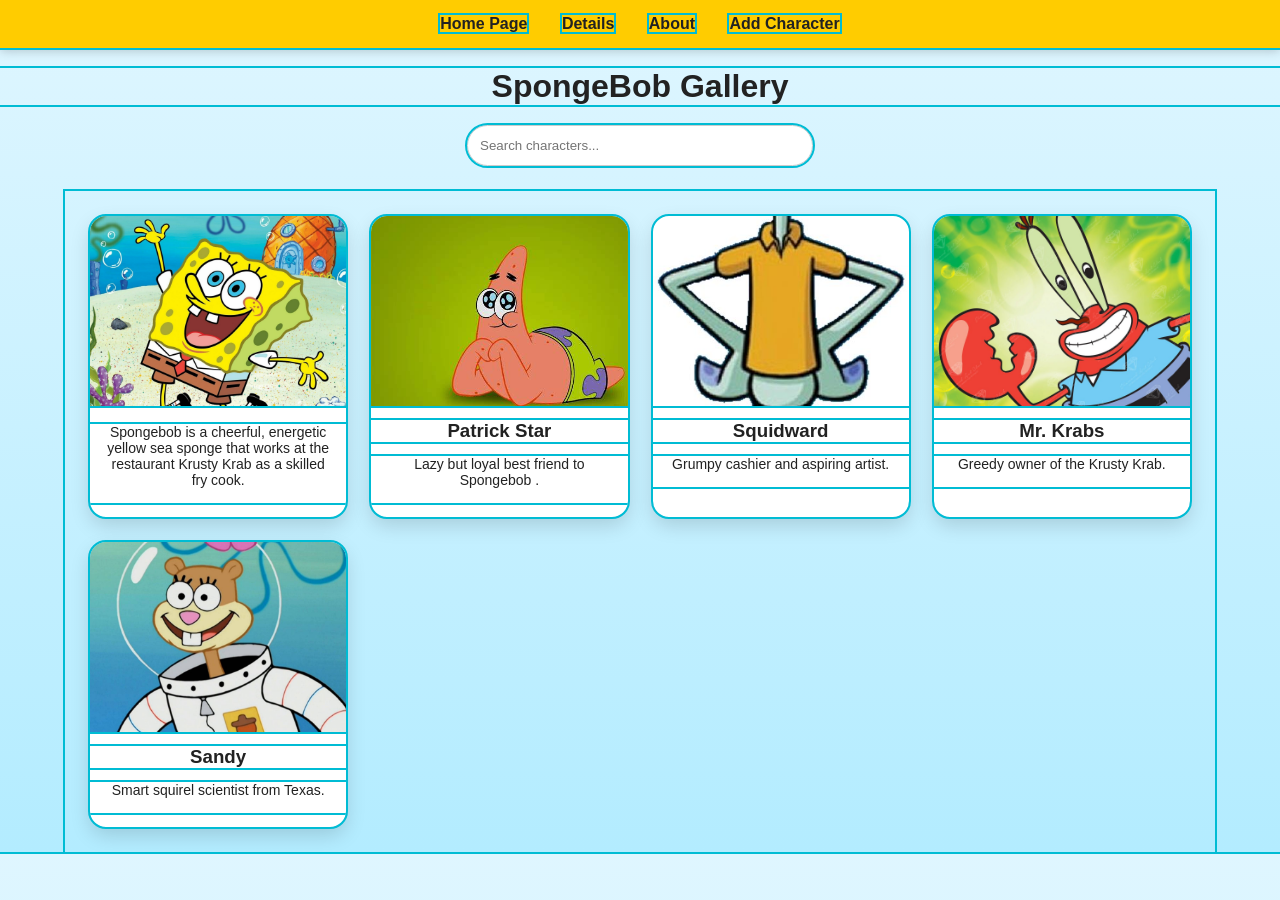
==== index.html @ 71a79940 "the final updates" ====
<!DOCTYPE html>
<html lang = "en">
<head>
    <meta charset="UTF-8">
    <meta name="viewport" content="width=device-width, initial-scale=1.0">
    <title>SpongeBob Gallery</title>
    <link rel="stylesheet" href="style.css">
    
</head>

<body>

<nav> 
    <a href ="index.html">Home Page</a>
    <a href ="details.html">Details</a>
    <a href ="about.html">About</a>
    <a href ="new-character-form.html">Add Character</a>
</nav>

    <h1> SpongeBob Gallery  </h1>

    <!-- SEARCH BAR -->
     <input type = "text" placeholder="Search characters...">

    <!-- GRID START -->
      <div class="gallery">

      <div class="card">
        <img src = "images/spongebob.jpg" alt = "SpongeBob">
        <p> Spongebob  is a cheerful, energetic yellow sea sponge that works at the restaurant Krusty Krab as a skilled fry cook.  </p>
    </div>

    <div class ="card">
        <img src="images/Patrick.jpg" alt="Patrick">
        <h3>Patrick Star </h3>
        <p>Lazy but loyal best friend to Spongebob .</p>
    </div>

    <div class="card">
        <img src="images/Squidward.jpg" alt="Squidward">
        <h3>Squidward</h3>
        <p>Grumpy cashier and aspiring artist.</p>
    </div>

    <div class="card">
        <img src="images/mrkrabs.jpg" alt="Mr Krabs">
        <h3>Mr. Krabs</h3>
        <p>Greedy owner of the Krusty Krab.</p>
    </div>

      <div class="card">
        <img src="images/sandy.jpg" alt="Sandy">
        <h3>Sandy</h3>
        <p>Smart squirel scientist from Texas.</p>
    </div>

   
   </div>

</body>
</html>
---- style.css ----
*{
     outline: 2px solid #00bcd4 !important;
  }


body {
    margin: 0;
    font-family: "Arial", sans-serif;
    background: linear-gradient(to bottom, #dff6ff, #b3ecff);
    color: #222;
}

/* NAVBAR */
nav {
    background: #ffcc00;
    padding: 15px;
    text-align: center;
    box-shadow: 0 3px 10px rgba(0,0,0,0.2);
}

nav a {
    margin: 0 15px;
    text-decoration: none;
    font-weight: bold;
    color: #222;
    transition: 0.2s;
}

nav a:hover {
    color: white;
}

/* TITLE */
h1 {
    text-align: center;
    margin: 20px 0;
    font-size: 32px;
}

/* SEARCH BAR */
input[type="text"] {
    display: block;
    margin: 10px auto 25px;
    padding: 12px;
    width: 320px;
    border-radius: 25px;
    border: 1px solid #ccc;
    outline: none;
}

/* GRID */
.gallery {
    display: grid;
    grid-template-columns: repeat(auto-fit, minmax(230px, 1fr));
    gap: 25px;
    padding: 25px;
    max-width: 1100px;
    margin: auto;
}

/* CARD */
.card {
    background: white;
    border-radius: 16px;
    overflow: hidden;
    box-shadow: 0 8px 20px rgba(0,0,0,0.15);
    transition: transform 0.25s ease, box-shadow 0.25s ease;
}

.card:hover {
    transform: translateY(-8px);
    box-shadow: 0 12px 30px rgba(0,0,0,0.25);
}

/* IMAGE */
.card img {
    width: 100%;
    height: 190px;
    object-fit: cover;
}

/* TEXT */
.card h3 {
    margin: 10px 0 5px;
    text-align: center;
}

.card p {
    padding: 0 12px 15px;
    font-size: 14px;
    text-align: center;
}

/* FORM PAGE */
form {
    background: white;
    max-width: 420px;
    margin: 30px auto;
    padding: 20px;
    border-radius: 16px;
    box-shadow: 0 8px 20px rgba(0,0,0,0.15);
}

input, textarea {
    width: 100%;
    margin: 10px 0;
    padding: 10px;
    border-radius: 10px;
    border: 1px solid #ccc;
}

button {
    background: #ffcc00;
    border: none;
    padding: 12px;
    width: 100%;
    font-weight: bold;
    border-radius: 10px;
    cursor: pointer;
    transition: 0.2s;
}

button:hover {
    background: #e6b800;
}
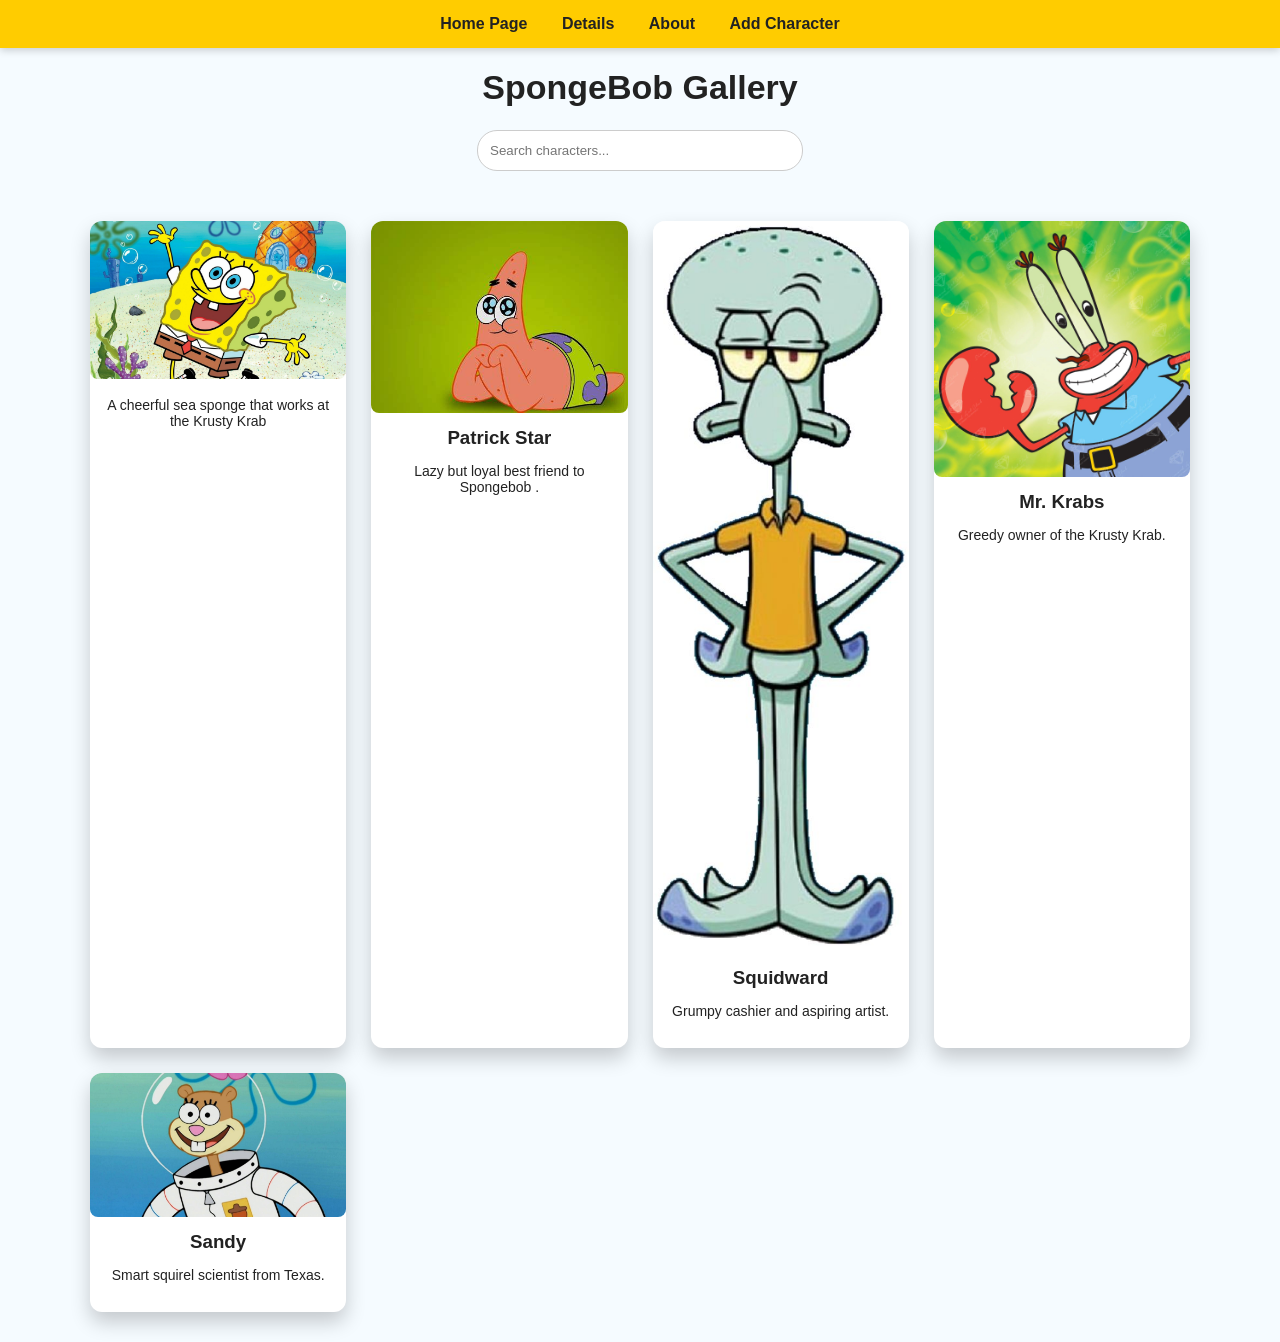
==== commit 20a1d091: "Fixed the updated htmls and css" ====
--- a/index.html
+++ b/index.html
@@ -27,7 +27,7 @@
 
       <div class="card">
         <img src = "images/spongebob.jpg" alt = "SpongeBob">
-        <p> Spongebob  is a cheerful, energetic yellow sea sponge that works at the restaurant Krusty Krab as a skilled fry cook.  </p>
+        <p> A cheerful sea sponge that works at the Krusty Krab  </p>
     </div>
 
     <div class ="card">
--- a/style.css
+++ b/style.css
@@ -1,12 +1,9 @@
-  *{
-     outline: 2px solid #00bcd4 !important;
-  }
-
+  
 
 body {
     margin: 0;
-    font-family: "Arial", sans-serif;
-    background: linear-gradient(to bottom, #dff6ff, #b3ecff);
+    font-family: Arial, sans-serif;
+    background: #f5fbff;
     color: #222;
 }
 
@@ -15,15 +12,15 @@
     background: #ffcc00;
     padding: 15px;
     text-align: center;
-    box-shadow: 0 3px 10px rgba(0,0,0,0.2);
+    font-weight: bold;
+    box-shadow: 0 2px 8px rgba(0,0,0,0.2);
 }
 
 nav a {
     margin: 0 15px;
     text-decoration: none;
-    font-weight: bold;
+    font-weight:bold;
     color: #222;
-    transition: 0.2s;
 }
 
 nav a:hover {
@@ -33,27 +30,26 @@
 /* TITLE */
 h1 {
     text-align: center;
-    margin: 20px 0;
-    font-size: 32px;
+    margin-top: 20px;
+    font-size: 34px;
 }
 
 /* SEARCH BAR */
 input[type="text"] {
     display: block;
-    margin: 10px auto 25px;
+    margin: 20px auto;
     padding: 12px;
-    width: 320px;
-    border-radius: 25px;
+    width: 300px;
+    border-radius: 20px;
     border: 1px solid #ccc;
-    outline: none;
 }
 
 /* GRID */
 .gallery {
     display: grid;
-    grid-template-columns: repeat(auto-fit, minmax(230px, 1fr));
+    grid-template-columns: repeat(auto-fit, minmax(240px, 1fr));
     gap: 25px;
-    padding: 25px;
+    padding: 30px;
     max-width: 1100px;
     margin: auto;
 }
@@ -61,65 +57,31 @@
 /* CARD */
 .card {
     background: white;
-    border-radius: 16px;
+    border-radius: 12px;
     overflow: hidden;
-    box-shadow: 0 8px 20px rgba(0,0,0,0.15);
-    transition: transform 0.25s ease, box-shadow 0.25s ease;
+    box-shadow: 0 10px 20px rgba(0,0,0,0.2);
+    transition: 0.3s ease;
 }
 
 .card:hover {
     transform: translateY(-8px);
-    box-shadow: 0 12px 30px rgba(0,0,0,0.25);
 }
 
 /* IMAGE */
 .card img {
     width: 100%;
-    height: 190px;
-    object-fit: cover;
+    height: auto;
+    border-radius: 8px;
 }
 
 /* TEXT */
 .card h3 {
+    text-align: center;
     margin: 10px 0 5px;
-    text-align: center;
 }
 
 .card p {
-    padding: 0 12px 15px;
+    text-align: center;
+    padding: 0 10px 15px;
     font-size: 14px;
-    text-align: center;
-}
-
-/* FORM PAGE */
-form {
-    background: white;
-    max-width: 420px;
-    margin: 30px auto;
-    padding: 20px;
-    border-radius: 16px;
-    box-shadow: 0 8px 20px rgba(0,0,0,0.15);
-}
-
-input, textarea {
-    width: 100%;
-    margin: 10px 0;
-    padding: 10px;
-    border-radius: 10px;
-    border: 1px solid #ccc;
-}
-
-button {
-    background: #ffcc00;
-    border: none;
-    padding: 12px;
-    width: 100%;
-    font-weight: bold;
-    border-radius: 10px;
-    cursor: pointer;
-    transition: 0.2s;
-}
-
-button:hover {
-    background: #e6b800;
 }
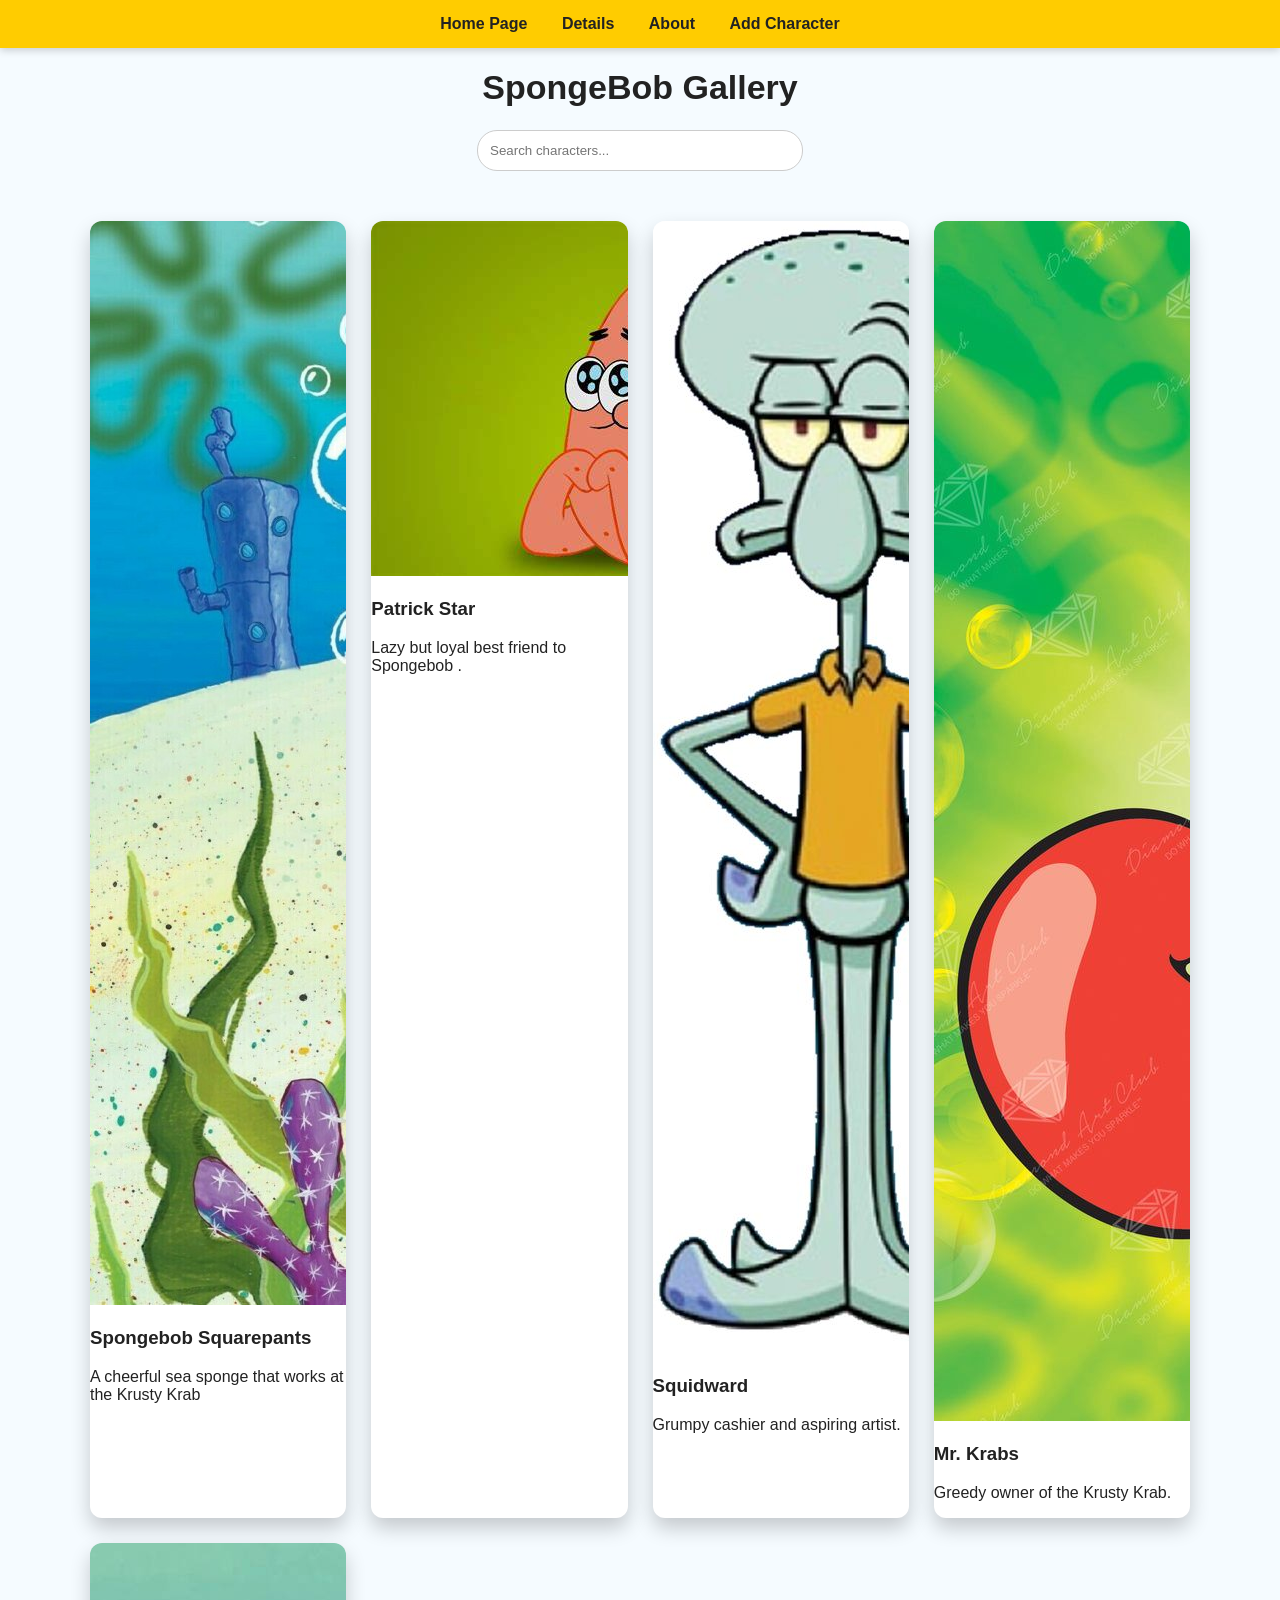
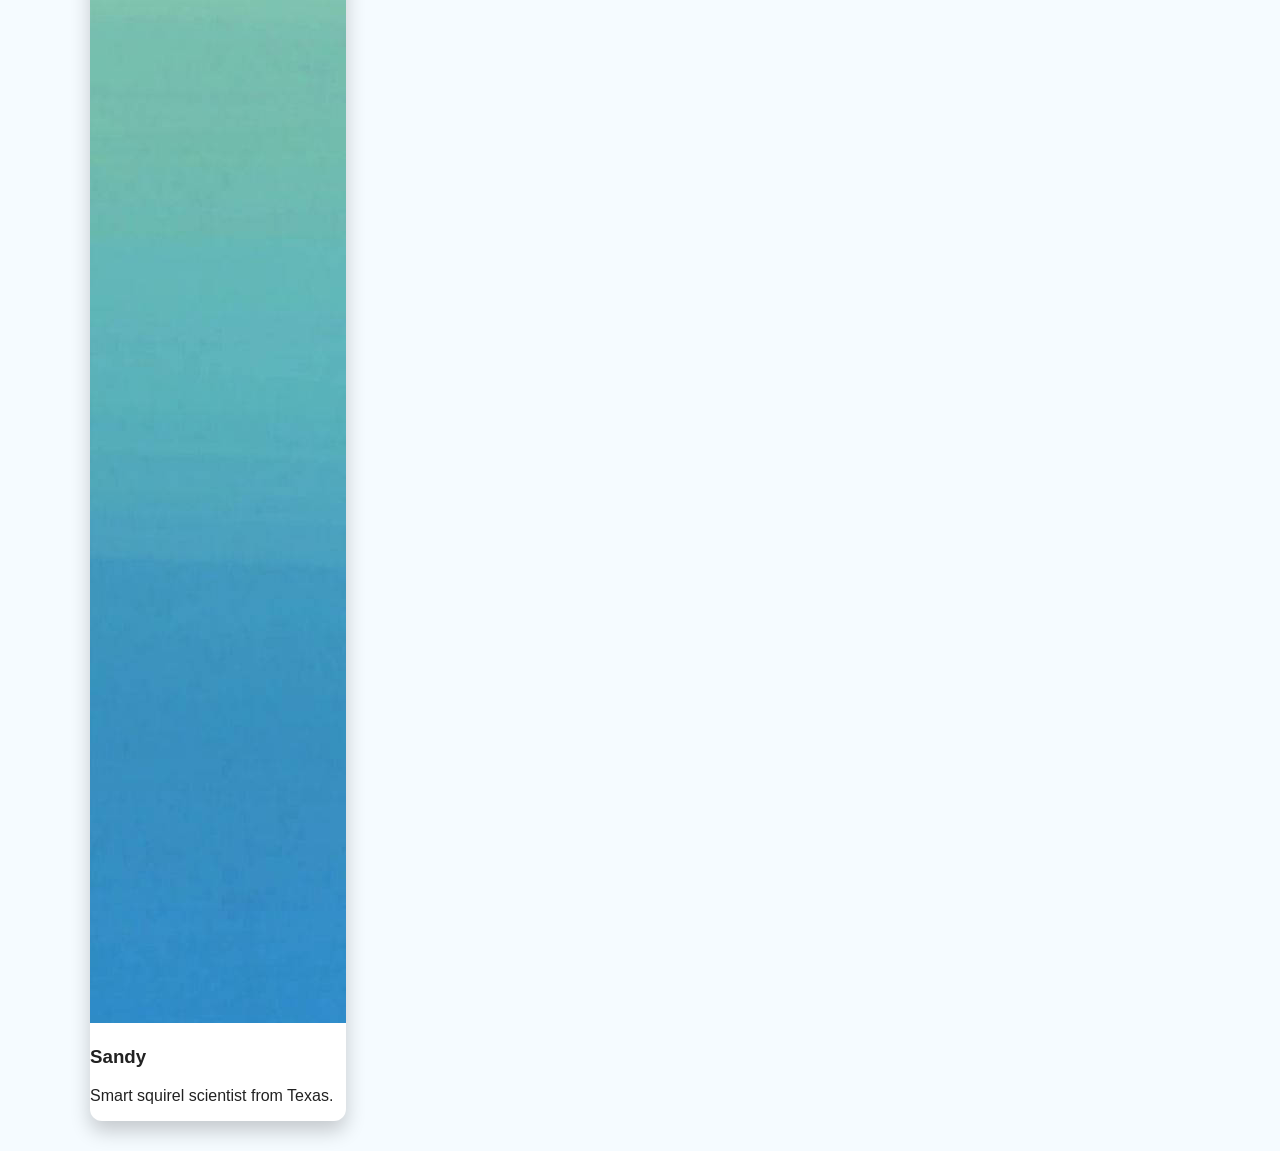
==== commit b52c7a09: "Save the updates in the about, index, and styling" ====
--- a/index.html
+++ b/index.html
@@ -27,6 +27,7 @@
 
       <div class="card">
         <img src = "images/spongebob.jpg" alt = "SpongeBob">
+        <h3>Spongebob Squarepants</h3> 
         <p> A cheerful sea sponge that works at the Krusty Krab  </p>
     </div>
 
--- a/style.css
+++ b/style.css
@@ -67,21 +67,17 @@
     transform: translateY(-8px);
 }
 
-/* IMAGE */
-.card img {
-    width: 100%;
-    height: auto;
-    border-radius: 8px;
+.gallery-button {
+  display: inline-block;
+  padding: 12px 20px;
+  background-color: #ffcc00;
+  color: black;
+  text-decoration: none;
+  border-radius: 8px;
+  font-weight: bold;
+  margin-top: 10px;
 }
 
-/* TEXT */
-.card h3 {
-    text-align: center;
-    margin: 10px 0 5px;
-}
-
-.card p {
-    text-align: center;
-    padding: 0 10px 15px;
-    font-size: 14px;
+.gallery-button:hover {
+  background-color: #ffaa00;
 }
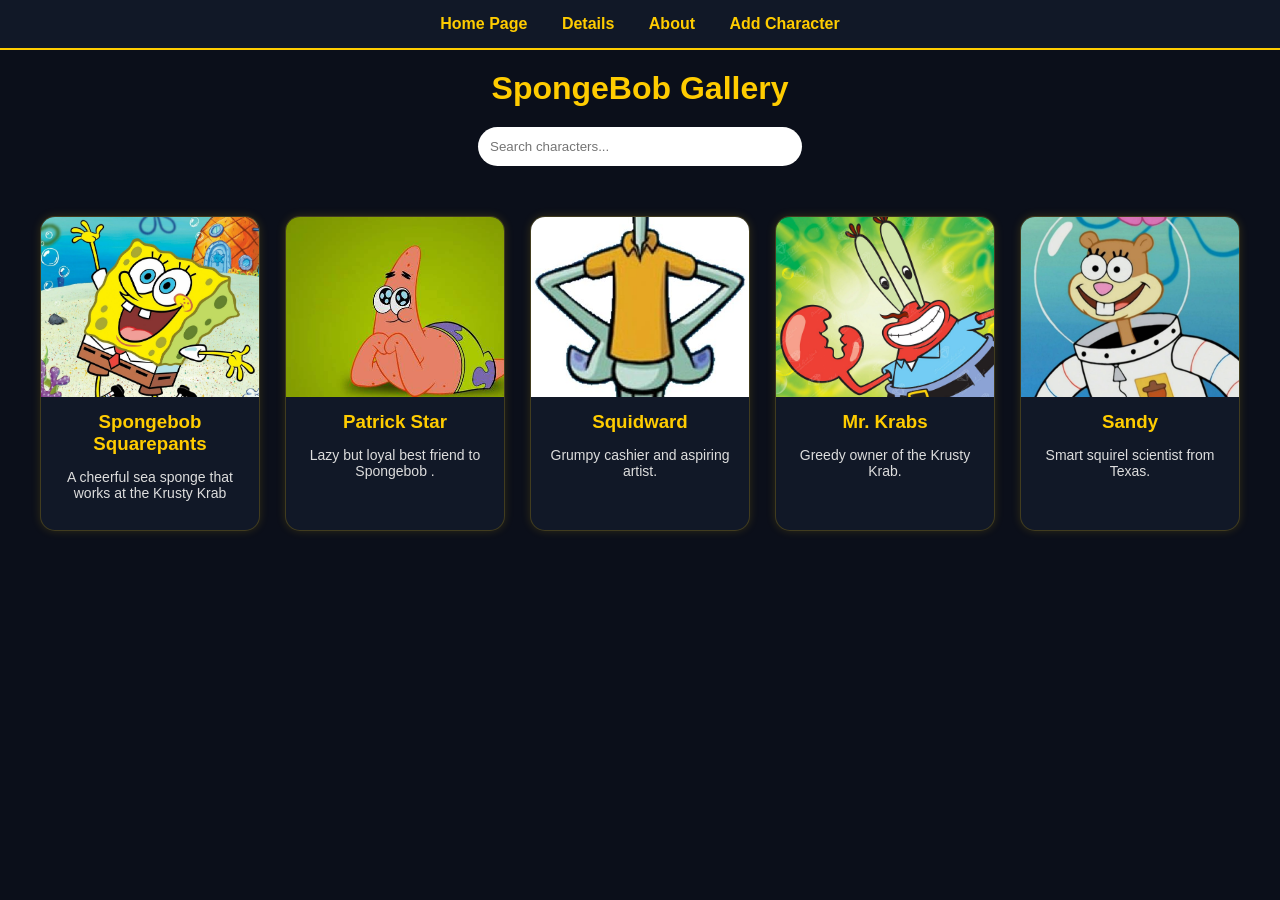
==== commit 30ce1000: "save html updates and fix the favicon" ====
--- a/index.html
+++ b/index.html
@@ -6,6 +6,7 @@
     <title>SpongeBob Gallery</title>
     <link rel="stylesheet" href="style.css">
     
+    <link rel="icon" type="image/jpeg" href="images/spongebobface.jpg">
 </head>
 
 <body>
--- a/style.css
+++ b/style.css
@@ -1,83 +1,88 @@
-  
-
-body {
+  body {
     margin: 0;
     font-family: Arial, sans-serif;
-    background: #f5fbff;
-    color: #222;
+    background: #0b0f1a;
+    color: white;
 }
 
-/* NAVBAR */
+
 nav {
-    background: #ffcc00;
+    background: #111827;
     padding: 15px;
     text-align: center;
-    font-weight: bold;
-    box-shadow: 0 2px 8px rgba(0,0,0,0.2);
+    border-bottom: 2px solid #ffcc00;
 }
 
 nav a {
     margin: 0 15px;
     text-decoration: none;
-    font-weight:bold;
-    color: #222;
+    color: #ffcc00;
+    font-weight: bold;
 }
 
 nav a:hover {
     color: white;
 }
 
-/* TITLE */
+
 h1 {
     text-align: center;
-    margin-top: 20px;
-    font-size: 34px;
+    margin: 20px 0;
+    color: #ffcc00;
 }
 
-/* SEARCH BAR */
+
 input[type="text"] {
     display: block;
     margin: 20px auto;
     padding: 12px;
     width: 300px;
-    border-radius: 20px;
-    border: 1px solid #ccc;
+    border-radius: 25px;
+    border: none;
+    outline: none;
 }
 
-/* GRID */
+
 .gallery {
     display: grid;
-    grid-template-columns: repeat(auto-fit, minmax(240px, 1fr));
+    grid-template-columns: repeat(auto-fill, minmax(220px, 220px));
     gap: 25px;
     padding: 30px;
-    max-width: 1100px;
-    margin: auto;
+    justify-content: center;
 }
 
-/* CARD */
+
 .card {
-    background: white;
-    border-radius: 12px;
+    background: #111827;
+    border-radius: 15px;
     overflow: hidden;
-    box-shadow: 0 10px 20px rgba(0,0,0,0.2);
+    box-shadow: 0 0 10px rgba(255, 204, 0, 0.15);
     transition: 0.3s ease;
+    border: 1px solid rgba(255, 204, 0, 0.2);
 }
 
 .card:hover {
-    transform: translateY(-8px);
+    transform: scale(1.05);
+    box-shadow: 0 0 20px rgba(255, 204, 0, 0.4);
 }
 
-.gallery-button {
-  display: inline-block;
-  padding: 12px 20px;
-  background-color: #ffcc00;
-  color: black;
-  text-decoration: none;
-  border-radius: 8px;
-  font-weight: bold;
-  margin-top: 10px;
+
+.card img {
+    width: 100%;
+    height: 180px;
+    object-fit: cover;
 }
 
-.gallery-button:hover {
-  background-color: #ffaa00;
+
+.card h3 {
+    text-align: center;
+    margin: 10px 0 5px;
+    color: #ffcc00;
+}
+
+.card p {
+    text-align: center;
+    padding: 0 10px 15px;
+    font-size: 14px;
+    color: #ddd;
 }
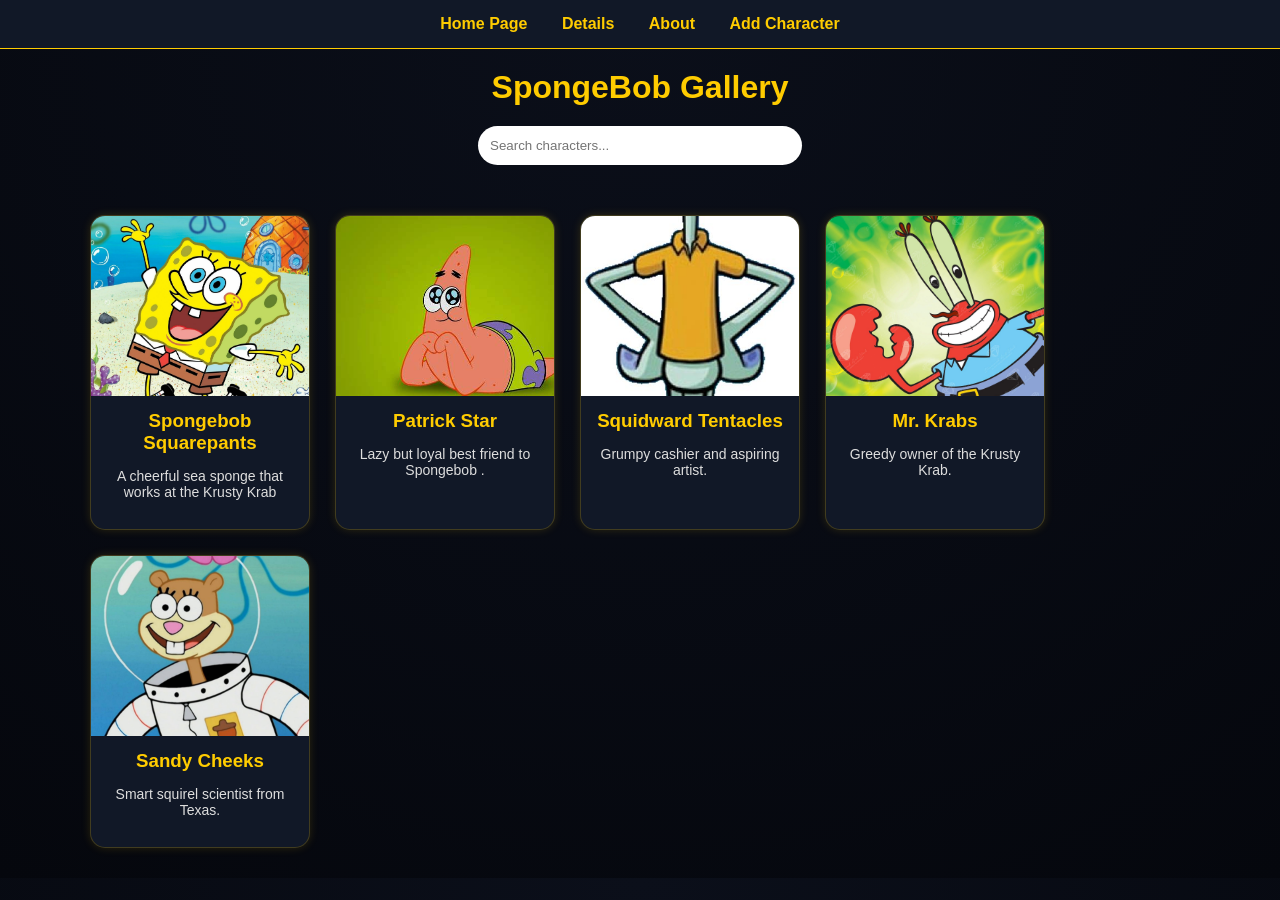
==== commit 09e0fa1e: "Fix the modified files" ====
--- a/index.html
+++ b/index.html
@@ -6,7 +6,7 @@
     <title>SpongeBob Gallery</title>
     <link rel="stylesheet" href="style.css">
     
-    <link rel="icon" type="image/jpeg" href="images/spongebobface.jpg">
+    <link rel="icon" type="image/jpeg" href="images/spongebobface.png">
 </head>
 
 <body>
@@ -40,7 +40,7 @@
 
     <div class="card">
         <img src="images/Squidward.jpg" alt="Squidward">
-        <h3>Squidward</h3>
+        <h3>Squidward Tentacles</h3>
         <p>Grumpy cashier and aspiring artist.</p>
     </div>
 
@@ -52,7 +52,7 @@
 
       <div class="card">
         <img src="images/sandy.jpg" alt="Sandy">
-        <h3>Sandy</h3>
+        <h3>Sandy Cheeks</h3>
         <p>Smart squirel scientist from Texas.</p>
     </div>
 
--- a/style.css
+++ b/style.css
@@ -1,8 +1,12 @@
   body {
     margin: 0;
     font-family: Arial, sans-serif;
-    background: #0b0f1a;
+    background: radial-gradient(circle at top, #0b0f1a, #05070d);
     color: white;
+}
+
+p{
+     line-height: 1.6,
 }
 
 
@@ -10,7 +14,8 @@
     background: #111827;
     padding: 15px;
     text-align: center;
-    border-bottom: 2px solid #ffcc00;
+    border-bottom: 1px solid #ffcc00;
+    
 }
 
 nav a {
@@ -48,7 +53,8 @@
     grid-template-columns: repeat(auto-fill, minmax(220px, 220px));
     gap: 25px;
     padding: 30px;
-    justify-content: center;
+    max-width: 1100px;
+    margin: auto;
 }
 
 
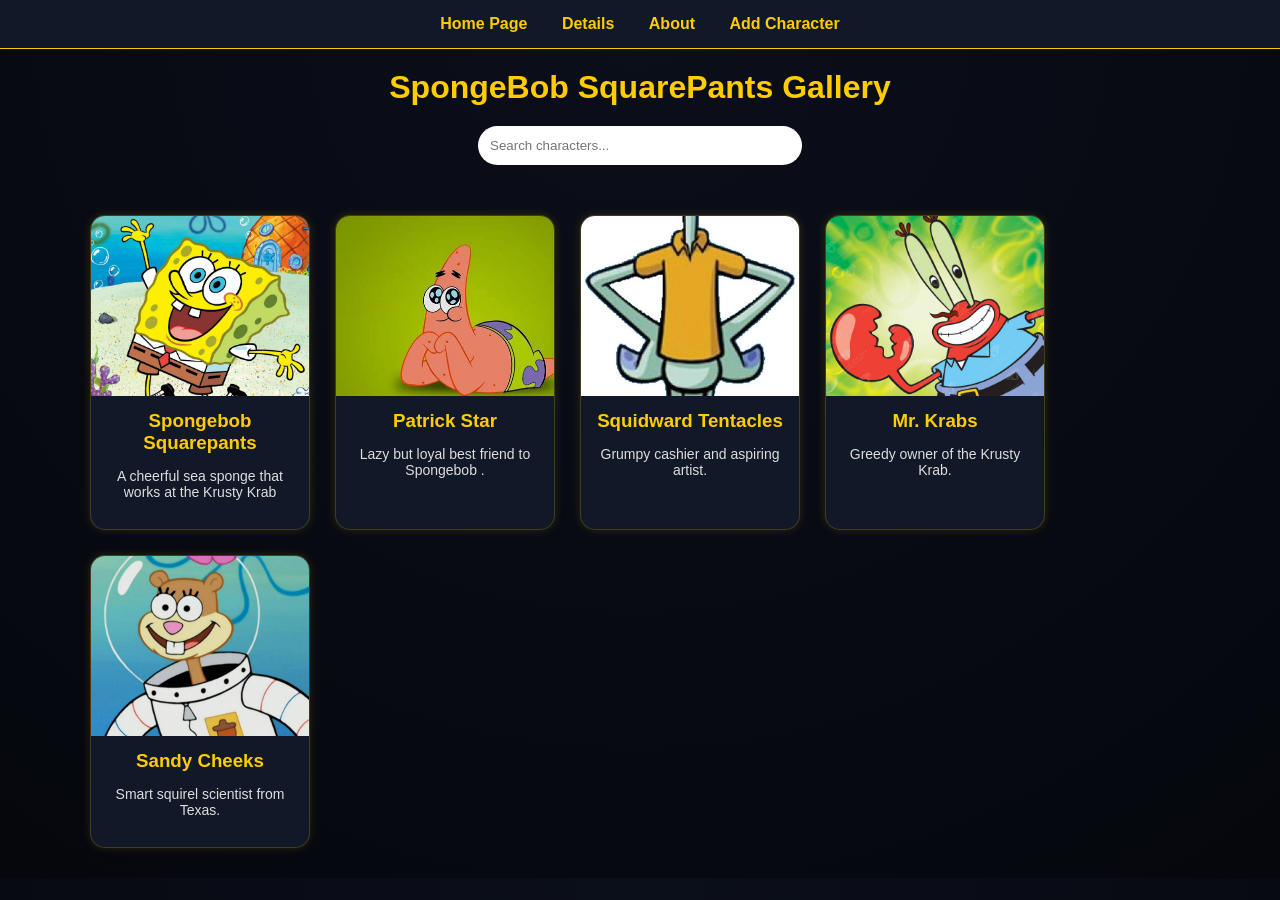
==== commit bb8a02a3: "Fix the index and style" ====
--- a/index.html
+++ b/index.html
@@ -18,7 +18,7 @@
     <a href ="new-character-form.html">Add Character</a>
 </nav>
 
-    <h1> SpongeBob Gallery  </h1>
+    <h1> SpongeBob SquarePants Gallery  </h1>
 
     <!-- SEARCH BAR -->
      <input type = "text" placeholder="Search characters...">
--- a/style.css
+++ b/style.css
@@ -1,6 +1,6 @@
   body {
     margin: 0;
-    font-family: Arial, sans-serif;
+    font-family: "segoe UI", Arial, sans-serif;
     background: radial-gradient(circle at top, #0b0f1a, #05070d);
     color: white;
 }
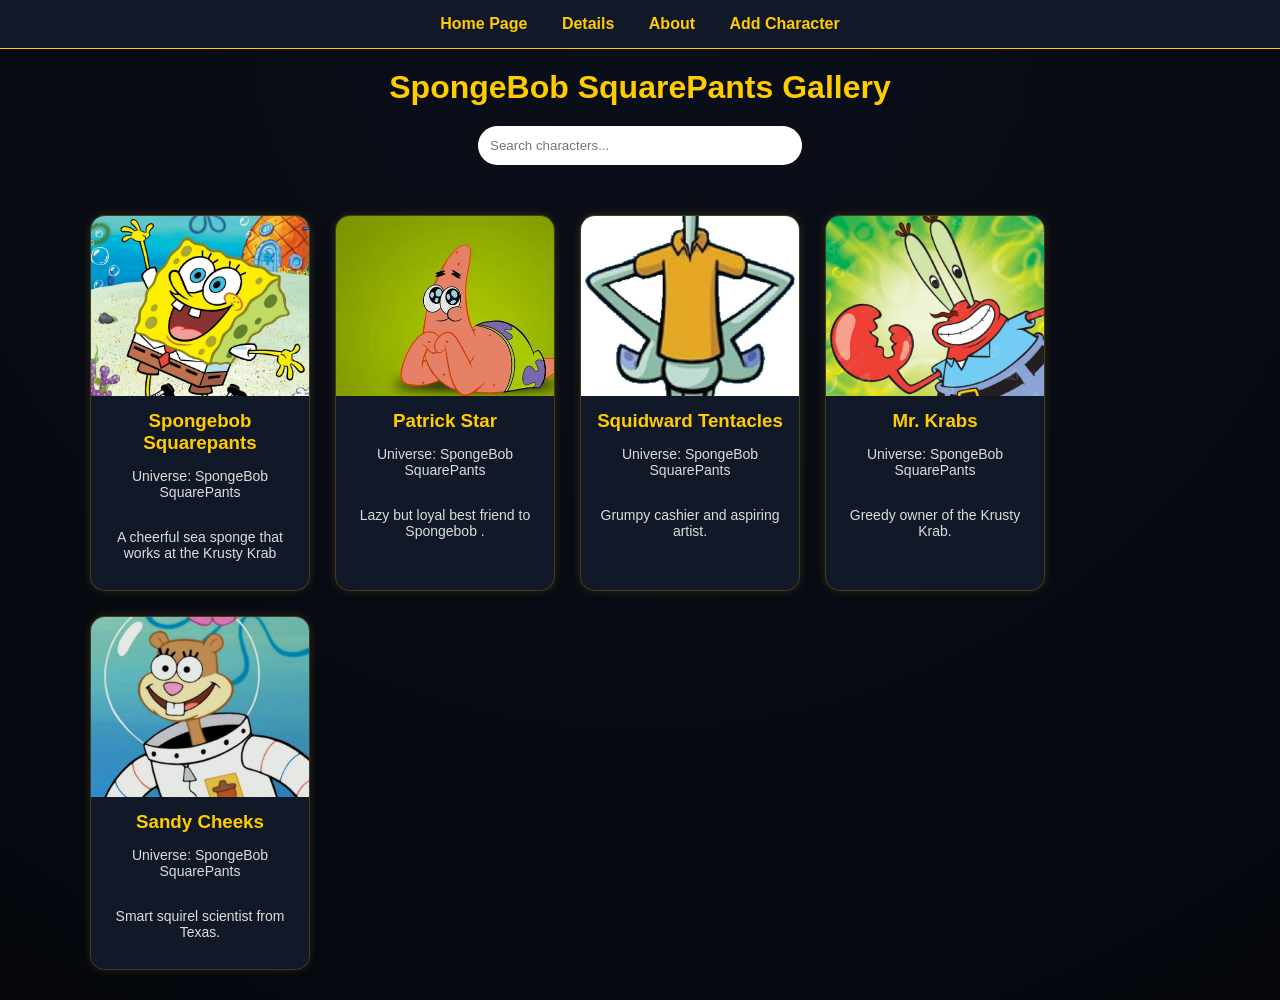
==== commit 41e363dd: "fix the index" ====
--- a/index.html
+++ b/index.html
@@ -29,30 +29,35 @@
       <div class="card">
         <img src = "images/spongebob.jpg" alt = "SpongeBob">
         <h3>Spongebob Squarepants</h3> 
+        <p>Universe: SpongeBob SquarePants</p>
         <p> A cheerful sea sponge that works at the Krusty Krab  </p>
     </div>
 
     <div class ="card">
         <img src="images/Patrick.jpg" alt="Patrick">
         <h3>Patrick Star </h3>
+        <p>Universe: SpongeBob SquarePants</p>
         <p>Lazy but loyal best friend to Spongebob .</p>
     </div>
 
     <div class="card">
         <img src="images/Squidward.jpg" alt="Squidward">
         <h3>Squidward Tentacles</h3>
+        <p>Universe: SpongeBob SquarePants</p>
         <p>Grumpy cashier and aspiring artist.</p>
     </div>
 
     <div class="card">
         <img src="images/mrkrabs.jpg" alt="Mr Krabs">
         <h3>Mr. Krabs</h3>
+        <p>Universe: SpongeBob SquarePants</p>
         <p>Greedy owner of the Krusty Krab.</p>
     </div>
 
       <div class="card">
         <img src="images/sandy.jpg" alt="Sandy">
         <h3>Sandy Cheeks</h3>
+        <p>Universe: SpongeBob SquarePants</p>
         <p>Smart squirel scientist from Texas.</p>
     </div>
 
